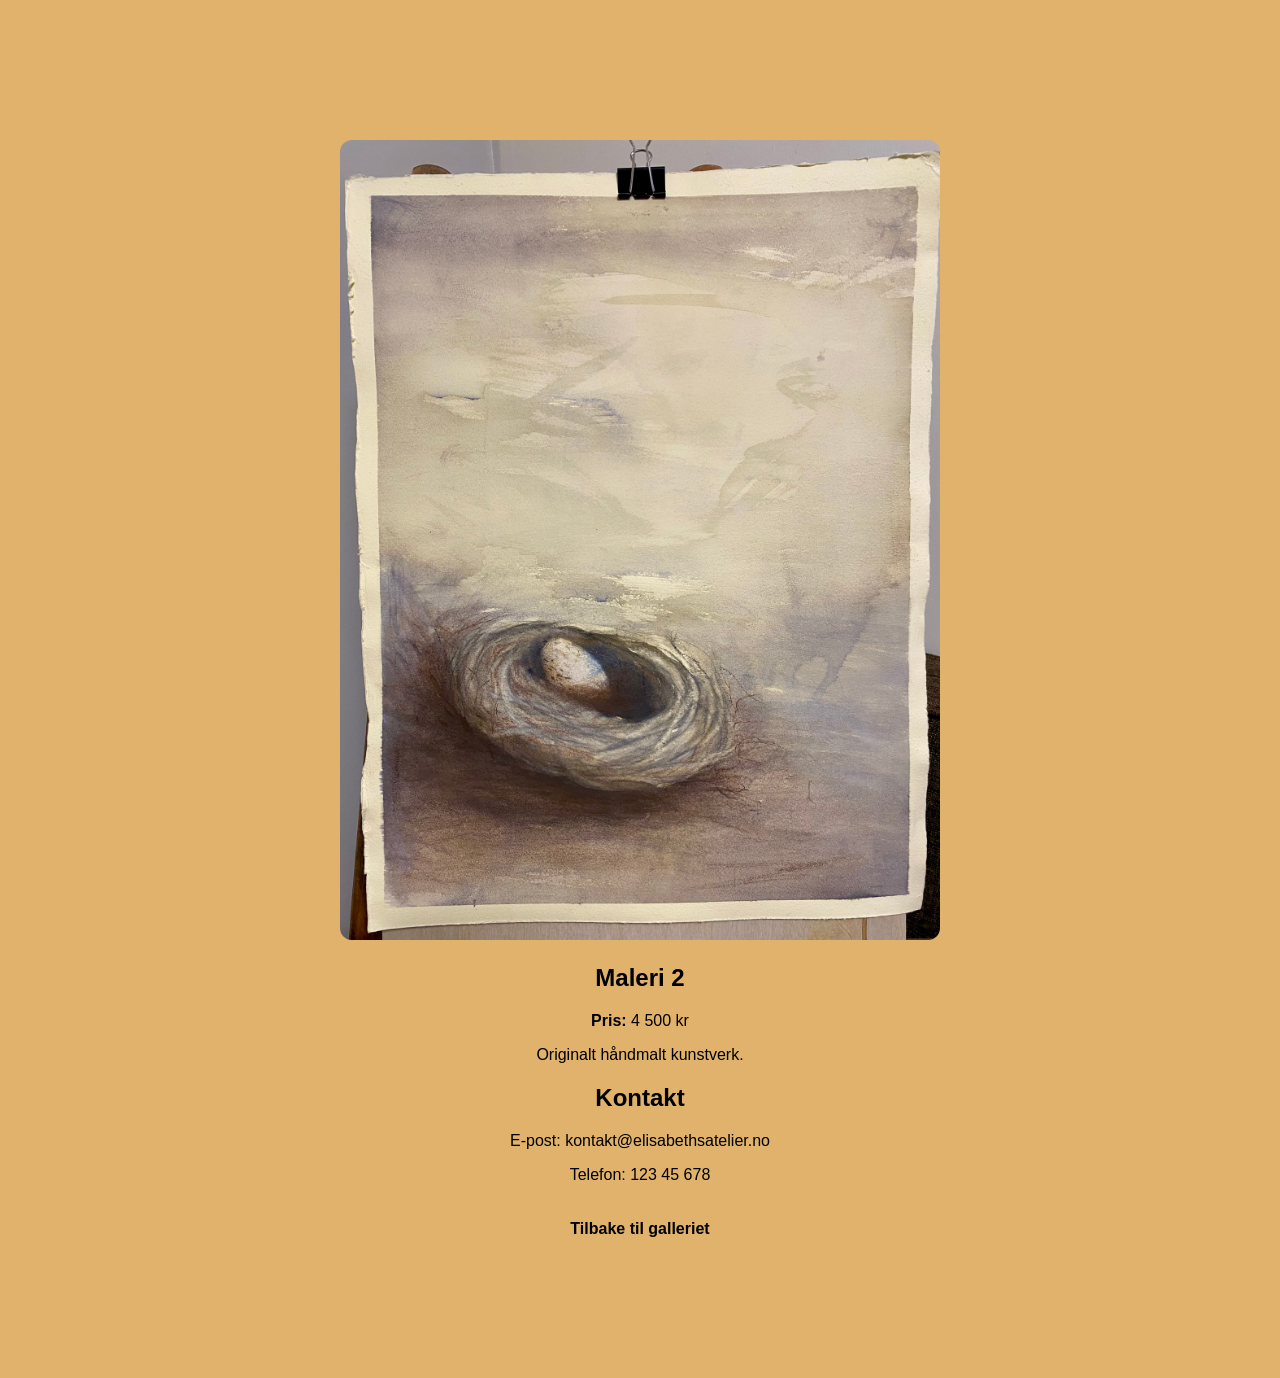
==== maleri2.html @ 206a84aa "Add files via upload" ====
<!DOCTYPE html>
<html lang="no">
<head>
  <meta charset="UTF-8">
  <meta name="viewport" content="width=device-width, initial-scale=1.0">
  <title>Maleri 2</title>

  <link rel="stylesheet" href="style.css">
</head>
<body>

<section class="painting-page">

  <img
    src="bilder/Fuler_reir_ett_egg.jpeg"
    alt="Maleri 2">

  <h1>Maleri 2</h1>

  <p><strong>Pris:</strong> 4 500 kr</p>

  <p>
    Originalt håndmalt kunstverk.
  </p>

  <h2>Kontakt</h2>

  <p>E-post: kontakt@elisabethsatelier.no</p>

  <p>Telefon: 123 45 678</p>

  <a href="index.html">
    Tilbake til galleriet
  </a>

</section>

</body>
</html>
---- style.css ----
body {
  margin: 0;
  font-family: Arial, sans-serif;
  background-color: #e0b26c;
}

html {
  scroll-behavior: smooth;
}

nav {
  position: fixed;
  top: 0;
  left: 0;
  width: 100%;

  padding: 15px 30px;
  box-sizing: border-box;

  display: flex;
  justify-content: space-between;
  align-items: center;

  background: rgba(0, 0, 0, 0.2);
  backdrop-filter: blur(10px);

  z-index: 1000;
}

nav h2 {
  margin: 0;
}

.scroll-btn {
  text-decoration: none;
  color: black;
  font-weight: bold;
}

.hero {
  height: 100vh;

  display: flex;
  justify-content: center;
  align-items: center;

  background-image: url("https://images.unsplash.com/photo-1579783902614-a3fb3927b6a5");
  background-size: cover;
  background-position: center;
}

.hero h1 {
  color: rgb(241, 206, 140);

  background: rgba(0, 0, 0, 0.5);

  padding: 20px 40px;
  border-radius: 10px;

  font-size: 3rem;
}

.gallery {
  padding: 100px 50px;
}

.gallery h2 {
  text-align: center;
  margin-bottom: 40px;
  font-size: 2rem;
}

.gallery-grid {
  display: grid;

  grid-template-columns: repeat(auto-fit, minmax(280px, 1fr));

  gap: 25px;
}

.gallery-grid img {
  width: 100%;
  height: auto;

  object-fit: cover;

  border-radius: 12px;

  transition: transform 0.3s ease,
              box-shadow 0.3s ease;
}

.gallery-grid img:hover {
  transform: scale(1.04);

  box-shadow: 0 10px 25px rgba(0,0,0,0.25);
}

.painting-page {
  max-width: 800px;

  margin: 120px auto;

  padding: 20px;

  text-align: center;
}

.painting-page img {
  width: 100%;
  max-width: 600px;

  border-radius: 12px;
}

.painting-page h1 {
  margin-top: 20px;
}

.painting-page a {
  display: inline-block;

  margin-top: 20px;

  text-decoration: none;

  color: black;
  font-weight: bold;
}

@media (max-width: 768px) {

  nav {
    padding: 15px;
  }

  .hero h1 {
    font-size: 2rem;
    text-align: center;
  }

  .gallery {
    padding: 80px 20px;
  }

  .gallery-grid {
    grid-template-columns: 1fr;
  }
}
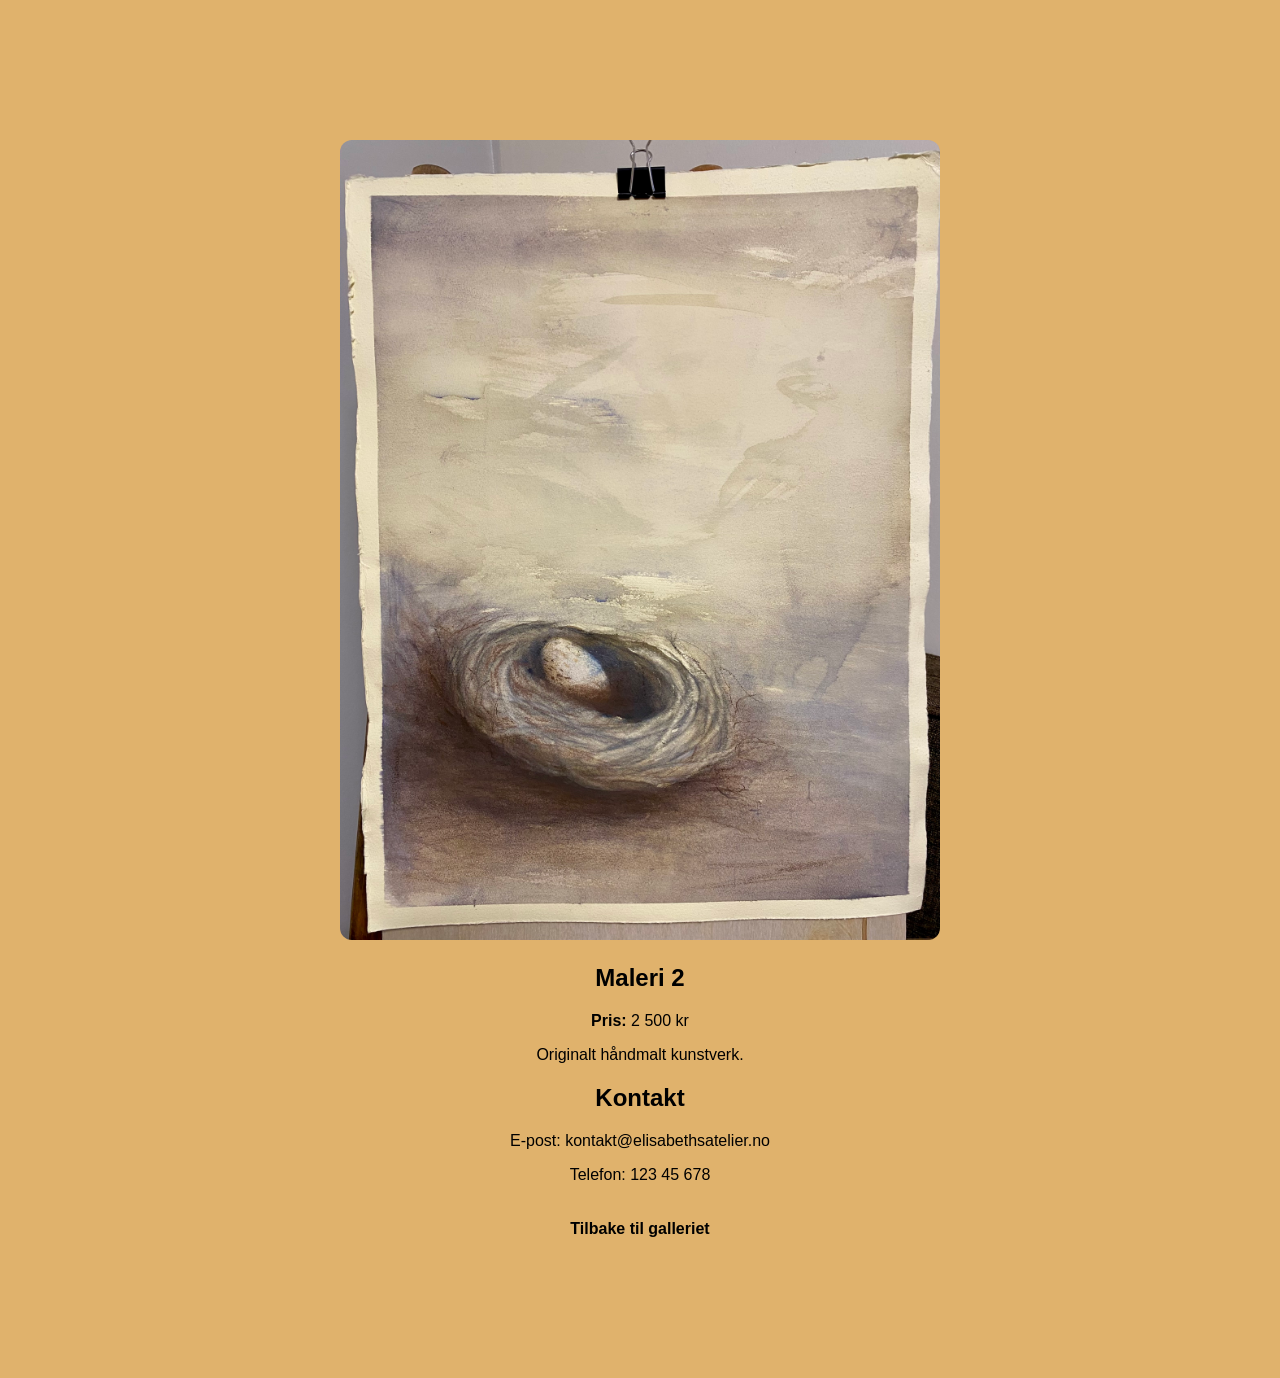
==== commit 85d3bd35: "Update maleri2.html" ====
--- a/maleri2.html
+++ b/maleri2.html
@@ -18,7 +18,7 @@
 
   <h1>Maleri 2</h1>
 
-  <p><strong>Pris:</strong> 4 500 kr</p>
+  <p><strong>Pris:</strong> 2 500 kr</p>
 
   <p>
     Originalt håndmalt kunstverk.
@@ -37,4 +37,4 @@
 </section>
 
 </body>
-</html>+</html>
